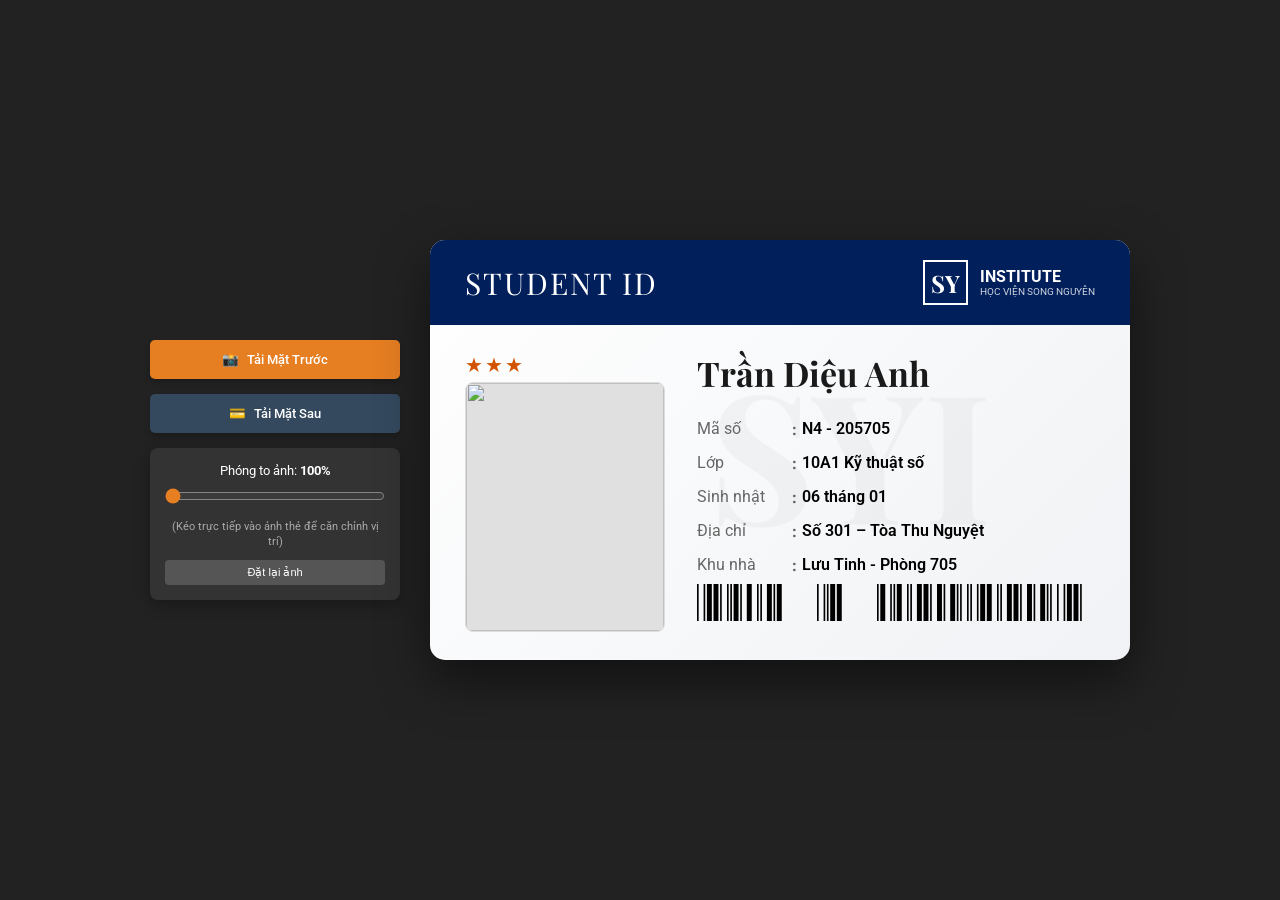
==== index.html @ e4c563cc "Add files via upload Signed-off-by: TuDo432 <tudokha62@gmail.com>" ====
<!DOCTYPE html>
<html lang="vi">
<head>
    <meta charset="UTF-8">
    <title>Student ID Card - SY Institute</title>
    <link href="https://fonts.googleapis.com/css2?family=Libre+Barcode+39&family=Playfair+Display:ital,wght@0,400;0,600;0,700;1,400&family=Roboto:ital,wght@0,400;0,500;0,700;1,400&display=swap" rel="stylesheet">
    <script src="https://html2canvas.hertzen.com/dist/html2canvas.min.js"></script>
    <link rel="stylesheet" href="style.css">
</head>
<body>

<div class="main-wrapper">
    <div class="side-panel-left">
        <button class="btn-download" onclick="downloadCard('front')">
            <span>📸</span> Tải Mặt Trước
        </button>
        <button class="btn-download back-side" onclick="downloadCard('back')">
            <span>💳</span> Tải Mặt Sau
        </button>
        
        <div class="zoom-control">
            <label>Phóng to ảnh: <b id="zoom-val">100%</b></label>
            <input type="range" id="zoom-range" min="1" max="5" step="0.1" value="1" oninput="updateZoom()">
            <div style="margin-top:5px; font-size: 11px; color: #aaa; line-height: 1.4;">(Kéo trực tiếp vào ảnh thẻ để căn chỉnh vị trí)</div>
            <button onclick="resetImage()" class="btn-reset">Đặt lại ảnh</button>
        </div>
    </div>

    <div class="cards-wrapper">
        <div class="card-container" id="cardFront">
            <div class="watermark-logo">SYI</div>

            <div class="card-header">
                <div class="header-title">STUDENT ID</div>
                <div class="header-logo">
                    <div class="logo-box">SY</div>
                    <div class="logo-text">
                        <strong>INSTITUTE</strong>
                        <span>HỌC VIỆN SONG NGUYÊN</span>
                    </div>
                </div>
            </div>

<div class="card-body">
                <div class="top-section">
                    
                    <div class="left-col">
                        <div class="rating-stars" onclick="changeStars()">★★★</div> 
                        <div class="photo-frame" id="photo-container"
                             onmousedown="startDrag(event)" onmousemove="drag(event)" 
                             onmouseup="endDrag()" onmouseleave="endDrag()">
                            <img id="student-photo" src="https://i.pinimg.com/736x/29/7d/16/297d1656885361270275896a27618991.jpg" draggable="false">
                            <input type="file" id="upload-input" accept="image/*" style="display: none;">
                            <div class="overlay-hint" onclick="document.getElementById('upload-input').click()">Thay ảnh</div>
                        </div>
                    </div>

                    <div class="right-col">
                        <div class="student-name" contenteditable="true">Trần Diệu Anh</div>
                        
                        <div class="info-grid">
                            <div class="label">Mã số</div> <div class="colon">:</div> <div class="value" contenteditable="true" id="id-input">N4 - 205705</div>
                            <div class="label">Lớp</div> <div class="colon">:</div> <div class="value" contenteditable="true">10A1 Kỹ thuật số</div>
                            <div class="label">Sinh nhật</div> <div class="colon">:</div> <div class="value" contenteditable="true">06 tháng 01</div>
                            <div class="label">Địa chỉ</div> <div class="colon">:</div> <div class="value" contenteditable="true">Số 301 – Tòa Thu Nguyệt</div>
                            <div class="label">Khu nhà</div> <div class="colon">:</div> <div class="value" contenteditable="true">Lưu Tinh - Phòng 705</div>
                        </div>

                        <div class="barcode-section" id="barcode-display">*N4 - 205705*</div>
                        
                    </div>
                </div>
            </div>

        <div class="card-container back" id="cardBack">
            <div class="magnetic-stripe"></div>
            
            <div class="signature-area">
                <div class="signature-panel">Authorized Signature / Chữ ký chủ thẻ</div>
                <div class="room-box" contenteditable="true">705</div>
            </div>
            
            <div class="back-info">
                <p class="lang-en">This card is the property of Sung Yuen Institute. It is non-transferable and for use by the authorized holder only.</p>
                <p class="lang-vi">Thẻ này là tài sản của Học Viện Song Nguyên. Thẻ chỉ dành cho người được ủy quyền và không được chuyển nhượng.</p>
                
                <p class="lang-en">If found off-campus, please hand it to the Sung Yuen Project Office. If found on-campus, please return to the Student Affairs Office.</p>
                <p class="lang-vi">Nếu nhặt được ngoài khuôn viên, vui lòng giao lại cho Văn phòng dự án Song Nguyên. Nếu ở trong Học viện, vui lòng trả về Phòng Công tác học viên.</p>
            </div>
            
            <div class="back-footer">
                <div contenteditable="true">Emergency Contact: (099) 555 8888</div>
                <div contenteditable="true">sy.institute.office@gmail.com</div>
            </div>
        </div>
    </div>
</div>

<script src="script.js"></script>
</body>
</html>
---- style.css ----
/* === 1. THIẾT LẬP CƠ BẢN === */
:root {
    --primary-black: #1a1a1a;
    --header-color: #001f5b; 
    --bg-gradient: linear-gradient(135deg, #ffffff 0%, #f0f2f5 100%);
    --star-color: #d35400;
    --card-width: 700px;
    --card-height: 420px;
}

* { box-sizing: border-box; }

body {
    background: #222;
    margin: 0;
    display: flex;
    justify-content: center;
    align-items: center;
    min-height: 100vh;
    font-family: 'Playfair Display', serif;
    user-select: none;
    padding: 50px 0;
}

.main-wrapper {
    display: flex;
    align-items: flex-start;
    gap: 30px;
}

/* === 2. PANEL ĐIỀU KHIỂN BÊN TRÁI === */
.side-panel-left {
    padding-top: 100px;
    display: flex;
    flex-direction: column;
    align-items: flex-end;
    gap: 15px;
    position: sticky;
    top: 100px;
    width: 250px;
}

.btn-download {
    background-color: #e67e22; color: white; border: none; padding: 12px 25px;
    font-family: 'Roboto', sans-serif; font-weight: 500; border-radius: 5px;
    cursor: pointer; transition: 0.2s; display: flex; align-items: center; gap: 8px;
    white-space: nowrap; width: 100%; justify-content: center;
    box-shadow: 0 4px 6px rgba(0,0,0,0.2);
}
.btn-download:hover { background-color: #d35400; transform: translateY(-2px); }
.btn-download:active { transform: translateY(0); }
.btn-download.back-side { background-color: #34495e; } 

.zoom-control {
    background: #333; padding: 15px; border-radius: 8px;
    width: 100%; text-align: center; color: #fff;
    font-family: 'Roboto', sans-serif; font-size: 13px;
    box-shadow: 0 4px 15px rgba(0,0,0,0.3);
}
input[type=range] { width: 100%; cursor: pointer; margin: 10px 0; accent-color: #e67e22; }
.btn-reset { margin-top: 10px; width: 100%; padding: 6px; cursor: pointer; background: #555; border: none; color: white; border-radius: 4px; font-size: 11px; }
.btn-reset:hover { background: #666; }

/* === 3. KHUNG THẺ ID === */
.cards-wrapper {
    display: flex;
    flex-direction: column;
    gap: 40px;
}

.card-container {
    width: var(--card-width);
    height: var(--card-height);
    background: var(--bg-gradient);
    border-radius: 15px;
    box-shadow: 0 20px 50px rgba(0,0,0,0.5);
    position: relative;
    overflow: hidden;
    display: flex;
    flex-direction: column;
    color: var(--primary-black);
}

/* === 4. MẶT TRƯỚC - CHI TIẾT === */
.watermark-logo {
    position: absolute; top: 50%; left: 60%;
    transform: translate(-50%, -50%);
    font-size: 180px; opacity: 0.03; font-weight: 700;
    pointer-events: none; z-index: 0;
}

.card-header {
    display: flex; justify-content: space-between; align-items: center;
    padding: 20px 35px;
    background-color: var(--header-color);
    color: #fff;
    position: relative; z-index: 2;
}
.header-title { font-size: 30px; letter-spacing: 2px; text-transform: uppercase; font-weight: 400; }

.header-logo { display: flex; align-items: center; gap: 12px; }
.logo-box {
    font-size: 24px; font-weight: 700; border: 2px solid #fff;
    width: 45px; height: 45px; display: flex; justify-content: center; align-items: center;
}
.logo-text { display: flex; flex-direction: column; font-family: 'Roboto', sans-serif; line-height: 1.2; text-align: left; }
.logo-text strong { font-size: 16px; text-transform: uppercase; }
.logo-text span { font-size: 10px; text-transform: uppercase; color: rgba(255,255,255,0.8); }

.card-body {
    display: flex; 
    flex-direction: column; 
    justify-content: space-between;
    margin: 25px 35px;
    position: relative; z-index: 2; flex: 1;
}

.top-section {
    display: flex; 
    gap: 30px; 
    width: 100%;
}

/* CỘT TRÁI (ẢNH) */
.left-col { width: 32%; display: flex; flex-direction: column; align-items: flex-start; }
.rating-stars {
    color: var(--star-color); font-size: 20px; align-self: flex-start;
    margin-bottom: 5px; cursor: pointer; letter-spacing: 2px;
}

/* KHUNG ẢNH ĐÃ ĐƯỢC CHỈNH THÀNH HÌNH CHỮ NHẬT ĐỨNG (140x190) */
.photo-frame {
    width: 200px; 
    height: 250px; 
    border: 1px solid #ddd;
    border-radius: 8px; background: #e0e0e0; position: relative;
    overflow: hidden; cursor: move;
}
.photo-frame img {
    width: 100%; height: 100%; 
    object-fit: cover;
    position: absolute; top: 0; left: 0;
    transform-origin: center center;
    pointer-events: none;
}
.overlay-hint {
    position: absolute; bottom: 0; left: 0; width: 100%;
    background: rgba(0,0,0,0.6); color: white;
    font-size: 11px; padding: 4px 0; text-align: center;
    font-family: 'Roboto', sans-serif; opacity: 0; transition: 0.3s;
    cursor: pointer; z-index: 10;
}
.photo-frame:hover .overlay-hint { opacity: 1; }

/* CỘT PHẢI (THÔNG TIN) */
.right-col { flex: 1; display: flex; flex-direction: column; }
.student-name { font-size: 34px; margin: 0 0 20px 0; font-weight: 700; }

.info-grid {
    display: grid; 
    grid-template-columns: 90px 15px 1fr; 
    row-gap: 10px; 
    font-size: 16px;
    align-items: center; 
}

.label { 
    color: #666; 
    font-family: 'Roboto', sans-serif; 
    text-align: left;
}

.colon {
    color: #666;
    font-weight: bold;
    text-align: center;
}

.value { 
    font-weight: 600; 
    color: #000; 
    min-height: 24px; 
    font-family: 'Roboto', sans-serif; 
    font-variant-numeric: tabular-nums; 
    display: flex; 
    align-items: center;
}

.value:focus, .student-name:focus { 
    background: rgba(0,0,0,0.05); outline: none; border-radius: 4px;
}

/* MÃ VẠCH (BARCODE) */
.barcode-section {
    margin-top: auto; /* Tự động đẩy mã vạch xuống đáy của cột phải */
    font-family: 'Libre Barcode 39', cursive; 
    font-size: 55px; /* Tăng cỡ chữ lên một chút cho rõ */
    color: #000;
    transform: scaleY(1.15); /* Kéo giãn dọc vừa đủ nhìn */
    transform-origin: left bottom; /* Neo từ góc dưới bên trái để thẳng hàng với chữ */
    text-align: left; /* Căn trái thẳng hàng với phần thông tin */
    letter-spacing: 4px; /* Thu hẹp khoảng cách để không bị tràn ra ngoài cột */
    padding-top: 15px; /* Tạo khoảng thở với phần chữ bên trên */
}

/* === 5. MẶT SAU === */
.card-container.back { 
    background: #f8f9fa; 
    font-family: 'Roboto', sans-serif; 
    display: flex;
    flex-direction: column;
}

.magnetic-stripe { 
    width: 100%; 
    height: 60px; 
    background: #2c3e50; 
    margin-top: 35px; 
}

.signature-area { 
    display: flex; 
    align-items: center; 
    padding: 25px 45px; 
    gap: 20px; 
}

.signature-panel {
    flex: 1; 
    height: 45px; 
    background: #fff; 
    border: 1px solid #ccc;
    background-image: repeating-linear-gradient(45deg, #eee 0, #eee 1px, transparent 1px, transparent 5px);
    display: flex; 
    align-items: center; 
    padding-left: 15px; 
    font-style: italic; 
    color: #888;
}

.room-box {
    width: 65px; 
    height: 45px; 
    border: 2px solid #d35400;
    display: flex; 
    justify-content: center; 
    align-items: center;
    font-weight: bold; 
    font-size: 20px; 
    color: #d35400; 
    background: #fff;
    font-variant-numeric: tabular-nums;
}

.back-info { 
    padding: 0 45px; 
    font-size: 13px; 
    line-height: 1.5; 
}

.lang-en {
    color: #666; 
    font-style: italic; 
    margin: 0 0 4px 0;
}

.lang-vi {
    color: #222; 
    font-weight: 500; 
    margin: 0 0 12px 0; 
}

.back-footer { 
    margin-top: auto; 
    padding: 15px 45px; 
    border-top: 1px solid #e5e5e5; 
    display: flex; 
    justify-content: space-between; 
    font-size: 14px; 
    color: #333;
    background: transparent; 
}
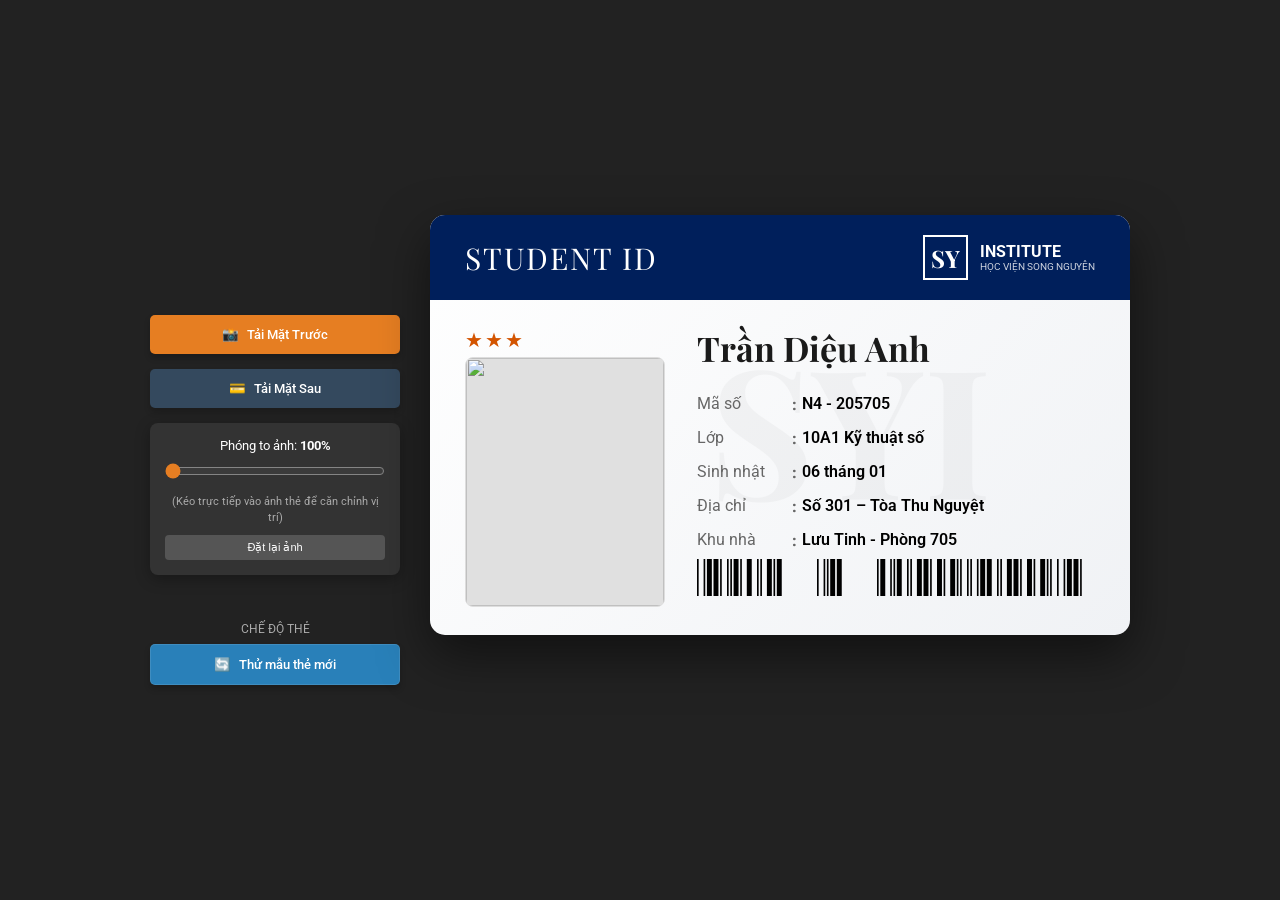
==== commit 60d7154e: "Add files via upload Signed-off-by: TuDo432 <tudokha62@gmail.com>" ====
--- a/index.html
+++ b/index.html
@@ -5,6 +5,7 @@
     <title>Student ID Card - SY Institute</title>
     <link href="https://fonts.googleapis.com/css2?family=Libre+Barcode+39&family=Playfair+Display:ital,wght@0,400;0,600;0,700;1,400&family=Roboto:ital,wght@0,400;0,500;0,700;1,400&display=swap" rel="stylesheet">
     <script src="https://html2canvas.hertzen.com/dist/html2canvas.min.js"></script>
+    
     <link rel="stylesheet" href="style.css">
 </head>
 <body>
@@ -24,6 +25,12 @@
             <div style="margin-top:5px; font-size: 11px; color: #aaa; line-height: 1.4;">(Kéo trực tiếp vào ảnh thẻ để căn chỉnh vị trí)</div>
             <button onclick="resetImage()" class="btn-reset">Đặt lại ảnh</button>
         </div>
+        <div class="navigation-menu" style="margin-top: 20px; width: 100%;">
+    <p style="color: #aaa; font-size: 12px; margin-bottom: 8px; text-align: center; font-family: 'Roboto';">CHẾ ĐỘ THẺ</p>
+    <button class="btn-download" onclick="window.location.href='testcard5.html'" style="background-color: #2980b9; width: 100%;">
+        <span>🔄</span> Thử mẫu thẻ mới
+    </button>
+</div>
     </div>
 
     <div class="cards-wrapper">
--- a/style.css
+++ b/style.css
@@ -279,4 +279,14 @@
     font-size: 14px; 
     color: #333;
     background: transparent; 
+}
+.navigation-menu button {
+    transition: all 0.3s ease;
+    border: 1px solid rgba(255,255,255,0.1);
+}
+
+.navigation-menu button:hover {
+    filter: brightness(1.2);
+    transform: translateY(-2px);
+    box-shadow: 0 4px 10px rgba(0,0,0,0.3);
 }
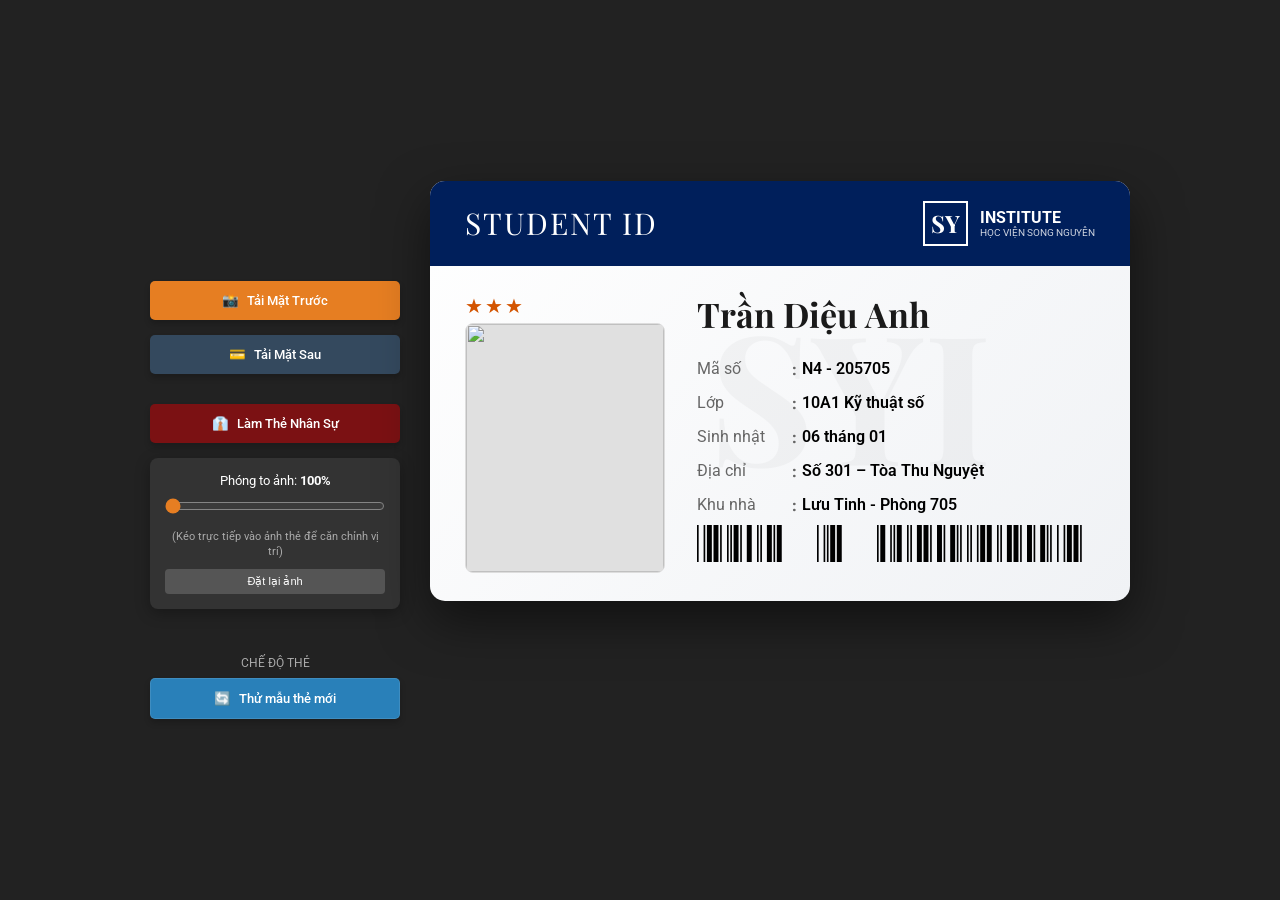
==== commit 18f11e02: "Add files via upload Signed-off-by: TuDo432 <tudokha62@gmail.com>" ====
--- a/index.html
+++ b/index.html
@@ -18,6 +18,9 @@
         <button class="btn-download back-side" onclick="downloadCard('back')">
             <span>💳</span> Tải Mặt Sau
         </button>
+        <button class="btn-download" style="background-color: #7b1113; margin-top: 15px; width: 100%;" onclick="window.location.href='card.html'">
+    <span>👔</span> Làm Thẻ Nhân Sự
+</button>
         
         <div class="zoom-control">
             <label>Phóng to ảnh: <b id="zoom-val">100%</b></label>
